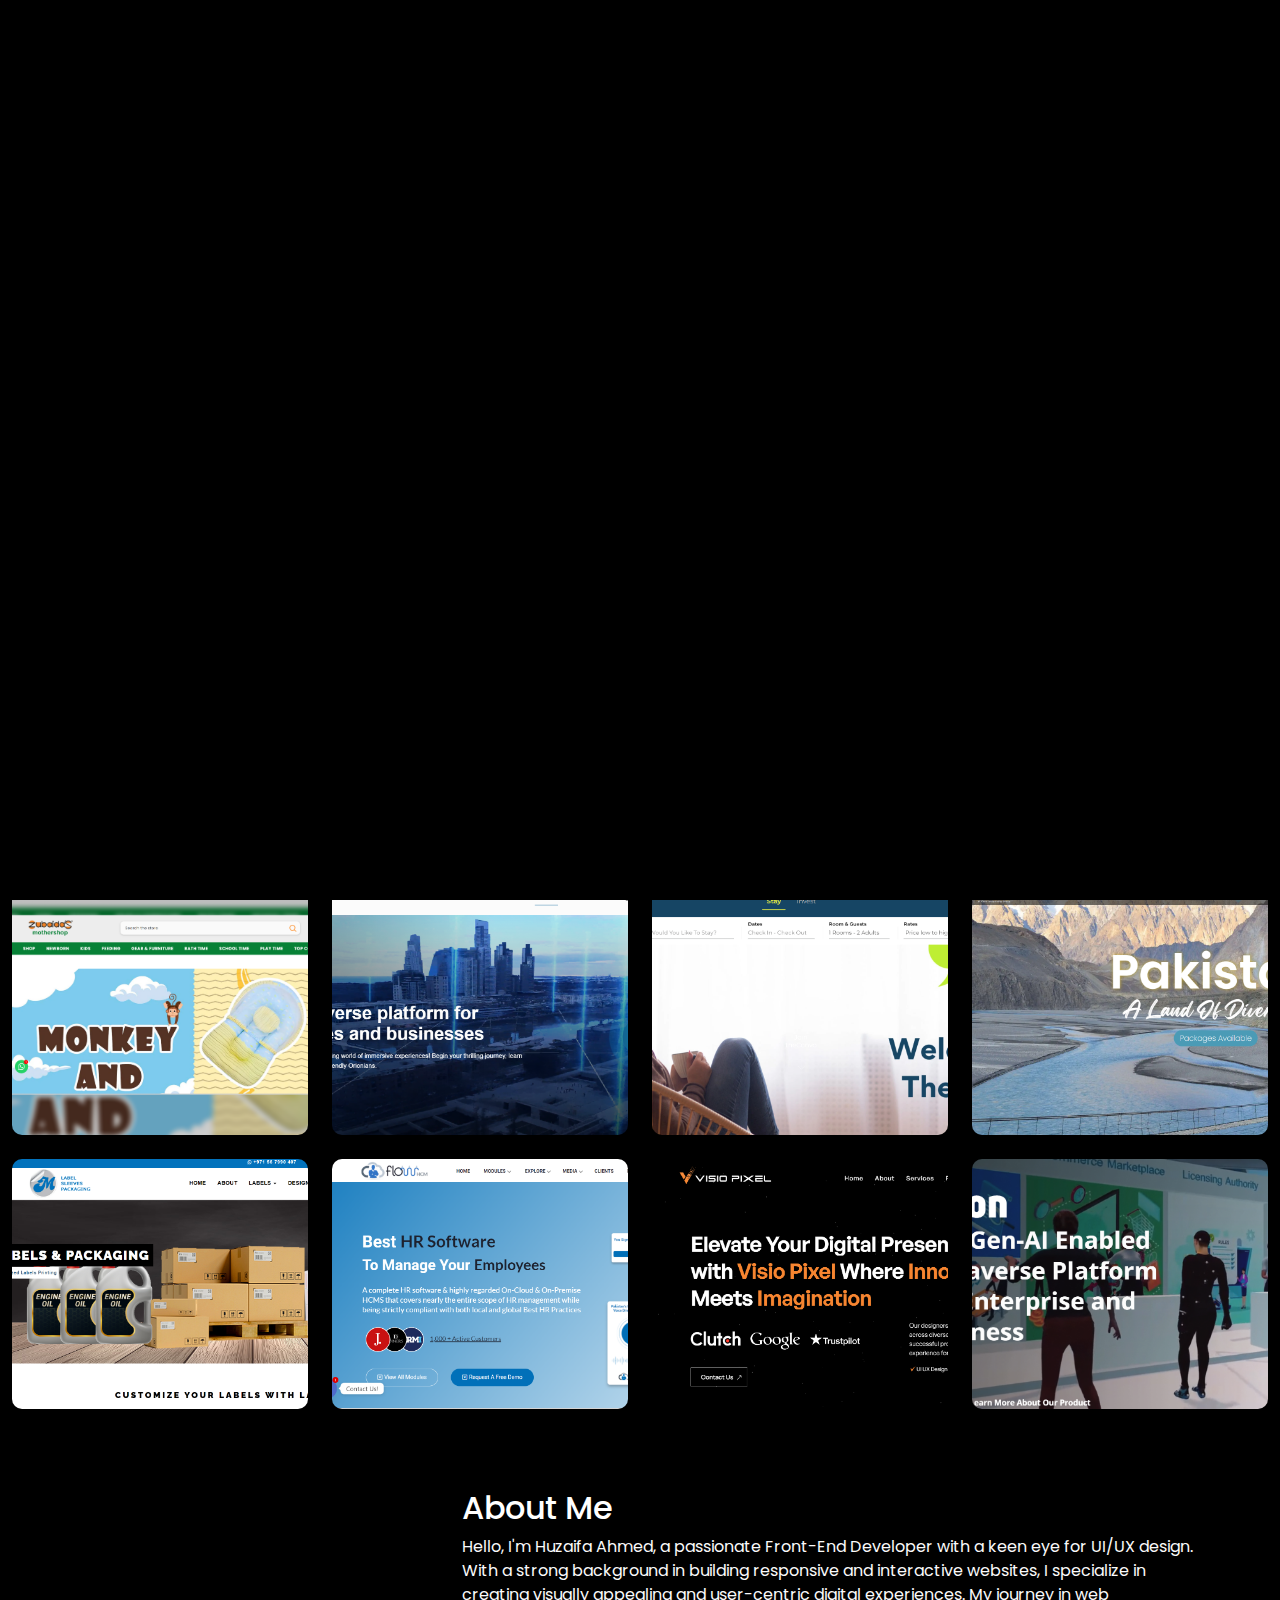
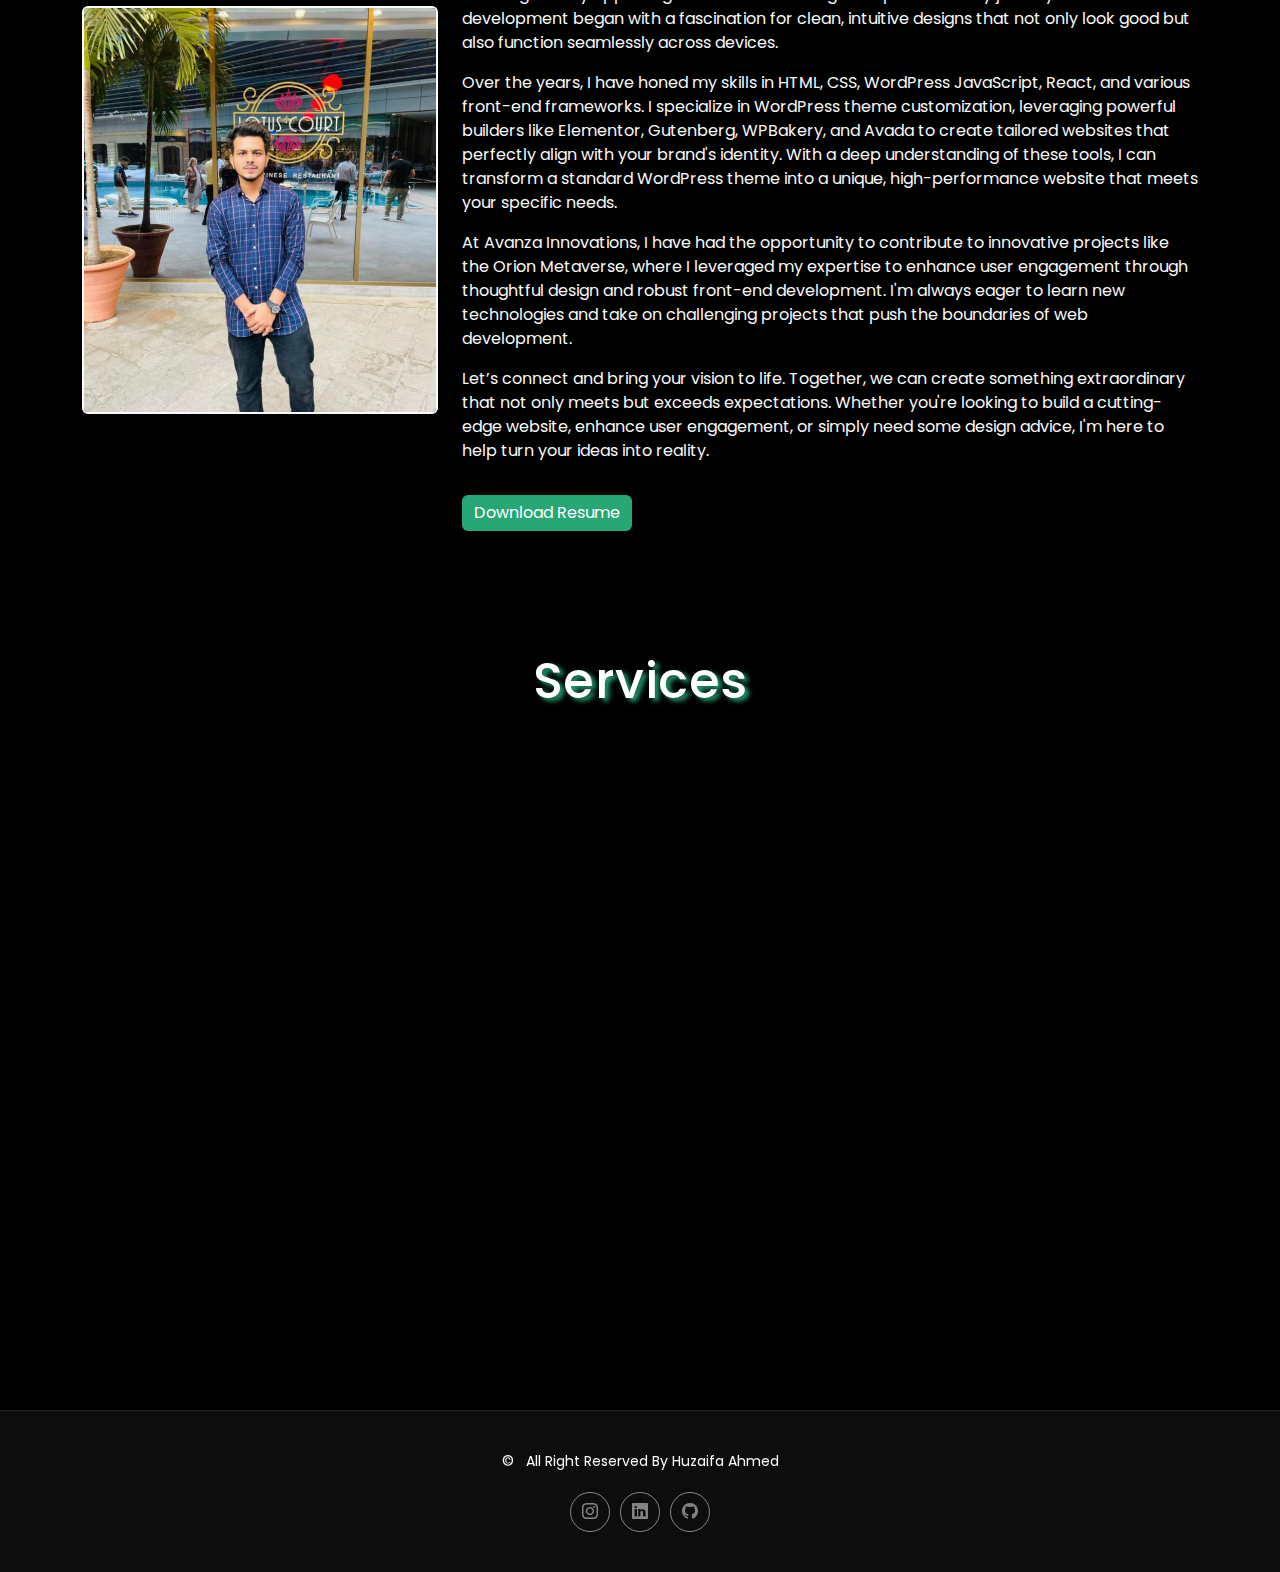
==== index.html @ 568e17d8 "Update index.html" ====
<!DOCTYPE html>
<html lang="en">

<head>
  <meta charset="utf-8">
  <meta content="width=device-width, initial-scale=1.0" name="viewport">
  <title>Huzaifa Ahmed Portfolio</title>
  <meta content="" name="description">
  <meta content="" name="keywords">

  <!-- Favicons -->
  <link href="assets/img/h-letter.svg" rel="icon">

  <!-- Fonts -->
  <link href="https://fonts.googleapis.com" rel="preconnect">
  <link href="https://fonts.gstatic.com" rel="preconnect" crossorigin>
  <link href="https://fonts.googleapis.com/css2?family=Roboto:ital,wght@0,100;0,300;0,400;0,500;0,700;0,900;1,100;1,300;1,400;1,500;1,700;1,900&family=Inter:wght@100;200;300;400;500;600;700;800;900&family=Cardo:ital,wght@0,400;0,700;1,400;1,700&display=swap" rel="stylesheet">

  <!-- Vendor CSS Files -->
  <link href="assets/vendor/bootstrap/css/bootstrap.min.css" rel="stylesheet">
  <link href="assets/vendor/bootstrap-icons/bootstrap-icons.css" rel="stylesheet">
  <link href="assets/vendor/aos/aos.css" rel="stylesheet">
  <link href="assets/vendor/glightbox/css/glightbox.min.css" rel="stylesheet">
  <link href="assets/vendor/swiper/swiper-bundle.min.css" rel="stylesheet">

  <!-- Main CSS File -->
  <link href="assets/css/main.css" rel="stylesheet">


</head>

<body class="index-page">

  <header id="header" class="header d-flex align-items-center sticky-top">
    <div class="container-fluid position-relative d-flex align-items-center justify-content-between">

      <a style="margin-left: 10px;" href="index.html" class="logo d-flex align-items-center me-auto me-xl-0">
        <!-- Uncomment the line below if you also wish to use an image logo -->
        <!-- <img src="assets/img/logo.png" alt=""> -->
       <svg width="82" height="33" viewBox="0 0 82 33" fill="none" xmlns="http://www.w3.org/2000/svg">
<path d="M69.1582 17.5537C69.1582 17.2327 69.1771 16.8929 69.2148 16.5342C69.4131 14.9105 69.9229 13.4709 70.7441 12.2153C71.7448 10.686 72.9484 9.92139 74.355 9.92139C74.9591 9.92139 75.4878 10.0394 75.9409 10.2754C76.1297 10.0488 76.3893 9.93083 76.7197 9.92139C76.9085 9.92139 77.0265 9.93555 77.0737 9.96387C77.4797 10.096 77.6826 10.4972 77.6826 11.1675C77.6826 11.4412 77.6354 12.0312 77.541 12.9375C77.2484 15.6185 77.1021 17.2847 77.1021 17.936C77.1021 18.3703 77.1917 18.7762 77.3711 19.1538C77.6354 19.7202 77.9847 20.0034 78.4189 20.0034C78.5039 20.0034 78.5936 19.994 78.688 19.9751C78.9712 19.9185 79.3771 19.7013 79.9058 19.3237C80.425 18.9461 80.8403 18.7573 81.1519 18.7573C81.2746 18.7573 81.402 18.7998 81.5342 18.8848C81.8079 19.0736 81.9448 19.3237 81.9448 19.6353C81.9165 20.1261 81.5436 20.6359 80.8262 21.1646C79.9671 21.7687 79.0562 22.0708 78.0933 22.0708C76.9038 22.0614 76.0259 21.4619 75.4595 20.2725C75.3273 20.4329 75.1763 20.5934 75.0063 20.7539C74.0718 21.6318 73.123 22.0708 72.1602 22.0708C71.556 22.0708 71.0321 21.915 70.5884 21.6035C69.6349 20.9049 69.1582 19.555 69.1582 17.5537ZM75.3887 12.895C75.3887 12.895 75.4217 12.5741 75.4878 11.9321C75.2801 11.8283 75.063 11.7764 74.8364 11.7764C74.6665 11.7764 74.4919 11.8 74.3125 11.8472C73.4346 12.0926 72.6935 12.9045 72.0894 14.2827C71.5513 15.5194 71.2822 16.7607 71.2822 18.0068C71.2822 18.054 71.2822 18.1012 71.2822 18.1484C71.3105 19.3001 71.6032 19.876 72.1602 19.876C72.4528 19.8665 72.8115 19.7061 73.2363 19.3945C73.6706 19.083 73.9868 18.7904 74.1851 18.5166C74.3078 18.3372 74.473 17.8133 74.6807 16.9448C75.0583 15.3306 75.2943 13.9806 75.3887 12.895Z" fill="white"/>
<path d="M60.2231 14.9058C60.2326 14.9058 60.2798 14.9058 60.3647 14.9058C60.9406 14.9152 61.4551 14.9199 61.9082 14.9199L62.8003 8.9585C63.6593 3.21891 65.3963 0.344401 68.0112 0.334961C68.5304 0.334961 68.9836 0.415202 69.3706 0.575684C70.3901 0.991048 70.8999 1.8737 70.8999 3.22363C70.8999 3.72396 70.8385 4.24788 70.7158 4.79541C70.2816 6.76839 69.1582 8.82161 67.3457 10.9551C66.2035 12.305 65.1367 13.3009 64.1455 13.9429L64.0039 14.9199H65.4624C65.6984 14.9199 65.9108 14.9671 66.0996 15.0615C66.4489 15.2409 66.6235 15.5382 66.6235 15.9536C66.6235 16.1235 66.5811 16.2887 66.4961 16.4492C66.279 16.7985 65.9297 16.9731 65.4482 16.9731H63.7065L63.041 21.646C65.5143 19.7674 66.8359 18.7526 67.0059 18.6016C67.3835 18.2995 67.7469 18.1484 68.0962 18.1484C68.2189 18.1484 68.3464 18.1909 68.4785 18.2759C68.7523 18.4647 68.8892 18.7054 68.8892 18.998C68.8797 19.4229 68.6201 19.8618 68.1104 20.3149C67.1097 21.1457 65.283 22.5806 62.6304 24.6196L61.9507 29.3208C61.8091 30.2648 61.4551 31.0106 60.8887 31.5581C60.2562 32.1528 59.4774 32.4502 58.5522 32.4502C57.6932 32.4502 56.9333 32.1245 56.2725 31.4731C55.6117 30.8218 55.2812 30.0854 55.2812 29.2642C55.2812 28.4712 55.4653 27.8151 55.8335 27.2959C56.0506 26.9938 56.4754 26.6021 57.1079 26.1206C57.1174 26.1112 57.1504 26.0876 57.207 26.0498C57.8206 25.5872 58.9629 24.7282 60.6338 23.4727L61.6108 16.9731H60.2231C60.1382 16.9731 60.0579 16.9684 59.9824 16.959C59.3688 16.8835 59.062 16.5483 59.062 15.9536C59.062 15.812 59.0809 15.6799 59.1187 15.5571C59.2791 15.1229 59.6473 14.9058 60.2231 14.9058ZM68.0396 2.47314C67.2371 2.50146 66.5527 3.16699 65.9863 4.46973C65.4954 5.62142 65.0659 7.51416 64.6978 10.1479C64.6411 10.6011 64.5986 10.9032 64.5703 11.0542C65.2028 10.45 65.8589 9.67594 66.5386 8.73193C68.0679 6.61735 68.8325 4.82845 68.8325 3.36523C68.8325 3.28971 68.8136 3.20003 68.7759 3.09619C68.6343 2.68083 68.3888 2.47314 68.0396 2.47314ZM59.9258 28.188C59.9258 28.188 60.006 27.6121 60.1665 26.4604C59.1847 27.2062 58.6655 27.6074 58.6089 27.6641C57.9292 28.1644 57.5846 28.6458 57.5752 29.1084C57.5752 29.2689 57.6035 29.4199 57.6602 29.5615C57.8206 29.9769 58.118 30.1846 58.5522 30.1846C58.7222 30.1846 58.8826 30.1562 59.0337 30.0996C59.4963 29.9108 59.7936 29.2736 59.9258 28.188Z" fill="white"/>
<path d="M56.3857 11.0259C56.3857 11.2996 56.3385 11.8896 56.2441 12.7959C55.9515 15.4769 55.8052 17.1431 55.8052 17.7944C55.8052 18.2287 55.8949 18.6346 56.0742 19.0122C56.3385 19.5786 56.6925 19.8618 57.1362 19.8618C57.2306 19.8618 57.3298 19.8524 57.4336 19.8335C57.7074 19.7674 58.1038 19.5456 58.623 19.168C59.1328 18.7904 59.5435 18.6016 59.855 18.6016C59.9871 18.6016 60.1193 18.6488 60.2515 18.7432C60.5158 18.932 60.6479 19.1821 60.6479 19.4937C60.6102 19.9751 60.2373 20.4849 59.5293 21.0229C58.6608 21.6271 57.7498 21.9292 56.7964 21.9292C55.994 21.9292 55.3285 21.6507 54.7998 21.0938C54.0068 20.2441 53.6104 18.8942 53.6104 17.0439C53.6104 16.4115 53.7378 15.1748 53.9927 13.334C54.106 12.4749 54.1862 11.8424 54.2334 11.4365C54.2428 11.3516 54.2523 11.2666 54.2617 11.1816C54.4128 10.2376 54.7998 9.76562 55.4229 9.76562C55.5267 9.76562 55.6305 9.77507 55.7344 9.79395C56.1686 9.89779 56.3857 10.3084 56.3857 11.0259ZM54.7715 7.31592C54.7715 7.146 54.8092 6.98551 54.8848 6.83447C55.0736 6.46631 55.3804 6.28223 55.8052 6.28223C55.9751 6.28223 56.1356 6.31999 56.2866 6.39551C56.6548 6.58431 56.8389 6.89111 56.8389 7.31592C56.8389 7.48584 56.8011 7.64632 56.7256 7.79736C56.5368 8.16553 56.23 8.34961 55.8052 8.34961C55.6353 8.34961 55.4748 8.31185 55.3237 8.23633C54.9556 8.04753 54.7715 7.74072 54.7715 7.31592Z" fill="white"/>
<path d="M41.5176 17.5537C41.5176 17.2327 41.5365 16.8929 41.5742 16.5342C41.7725 14.9105 42.2822 13.4709 43.1035 12.2153C44.1042 10.686 45.3078 9.92139 46.7144 9.92139C47.3185 9.92139 47.8472 10.0394 48.3003 10.2754C48.4891 10.0488 48.7487 9.93083 49.0791 9.92139C49.2679 9.92139 49.3859 9.93555 49.4331 9.96387C49.839 10.096 50.042 10.4972 50.042 11.1675C50.042 11.4412 49.9948 12.0312 49.9004 12.9375C49.6077 15.6185 49.4614 17.2847 49.4614 17.936C49.4614 18.3703 49.5511 18.7762 49.7305 19.1538C49.9948 19.7202 50.3441 20.0034 50.7783 20.0034C50.8633 20.0034 50.953 19.994 51.0474 19.9751C51.3306 19.9185 51.7365 19.7013 52.2651 19.3237C52.7843 18.9461 53.1997 18.7573 53.5112 18.7573C53.634 18.7573 53.7614 18.7998 53.8936 18.8848C54.1673 19.0736 54.3042 19.3237 54.3042 19.6353C54.2759 20.1261 53.903 20.6359 53.1855 21.1646C52.3265 21.7687 51.4155 22.0708 50.4526 22.0708C49.2632 22.0614 48.3853 21.4619 47.8188 20.2725C47.6867 20.4329 47.5356 20.5934 47.3657 20.7539C46.4312 21.6318 45.4824 22.0708 44.5195 22.0708C43.9154 22.0708 43.3914 21.915 42.9478 21.6035C41.9943 20.9049 41.5176 19.555 41.5176 17.5537ZM47.748 12.895C47.748 12.895 47.7811 12.5741 47.8472 11.9321C47.6395 11.8283 47.4224 11.7764 47.1958 11.7764C47.0259 11.7764 46.8512 11.8 46.6719 11.8472C45.7939 12.0926 45.0529 12.9045 44.4487 14.2827C43.9106 15.5194 43.6416 16.7607 43.6416 18.0068C43.6416 18.054 43.6416 18.1012 43.6416 18.1484C43.6699 19.3001 43.9626 19.876 44.5195 19.876C44.8122 19.8665 45.1709 19.7061 45.5957 19.3945C46.0299 19.083 46.3462 18.7904 46.5444 18.5166C46.6672 18.3372 46.8324 17.8133 47.04 16.9448C47.4176 15.3306 47.6536 13.9806 47.748 12.895Z" fill="white"/>
<path d="M32.2144 20.1167C32.2144 20.1167 34.2487 17.3838 38.3174 11.918H33.7295C33.418 11.918 33.1584 11.8991 32.9507 11.8613C32.3937 11.748 32.1152 11.4271 32.1152 10.8984C32.1152 10.8418 32.1247 10.7804 32.1436 10.7144C32.2757 10.214 32.7288 9.96387 33.5029 9.96387H40.1582C40.2904 9.96387 40.4131 9.98275 40.5264 10.0205C40.9512 10.1432 41.1636 10.4689 41.1636 10.9976C41.1636 11.1392 41.1164 11.3091 41.022 11.5073C40.937 11.6584 40.314 12.5269 39.1528 14.1128C37.5952 16.2557 36.1462 18.2523 34.8057 20.1025H40.2432C40.904 20.112 41.2438 20.4235 41.2627 21.0371C41.2627 21.1882 41.2344 21.325 41.1777 21.4478C41.0078 21.8159 40.4886 22 39.6201 22H32.8091C32.6675 22 32.5259 21.967 32.3843 21.9009C31.9972 21.7121 31.8037 21.4147 31.8037 21.0088C31.8037 20.9805 31.8037 20.9521 31.8037 20.9238C31.8226 20.7822 31.9595 20.5132 32.2144 20.1167Z" fill="white"/>
<path d="M25.3325 14.3394C25.408 13.7635 25.5024 12.6826 25.6157 11.0967C25.6252 11.0212 25.6346 10.9504 25.644 10.8843C25.7573 10.2896 26.1208 9.98275 26.7344 9.96387C26.7627 9.96387 26.7957 9.96859 26.8335 9.97803C27.3433 10.0347 27.5981 10.4312 27.5981 11.1675C27.5981 11.3563 27.5793 11.6395 27.5415 12.0171C27.5226 12.187 27.5085 12.3145 27.499 12.3994C27.3385 14.9577 27.2583 16.5767 27.2583 17.2563C27.2583 17.5018 27.2725 17.7472 27.3008 17.9927C27.4518 19.1916 27.8719 19.791 28.561 19.791C28.6554 19.791 28.7546 19.7816 28.8584 19.7627C29.1322 19.6966 29.5334 19.4748 30.062 19.0972C30.5812 18.7196 30.9966 18.5308 31.3081 18.5308C31.4308 18.5308 31.5488 18.5685 31.6621 18.644C31.9548 18.8234 32.1011 19.1019 32.1011 19.4795C32.1011 19.5078 32.0964 19.5456 32.0869 19.5928C32.0208 20.0459 31.6291 20.5132 30.9116 20.9946C30.0337 21.5894 29.1605 21.8867 28.292 21.8867C27.1214 21.8773 26.286 21.3439 25.7856 20.2866C24.9549 21.3062 23.8174 21.8206 22.373 21.8301C22.0332 21.8301 21.7122 21.7876 21.4102 21.7026C19.7581 21.2023 18.9321 19.3851 18.9321 16.251C18.9321 14.7406 19.0973 13.2207 19.4277 11.6914C19.4466 11.6159 19.4655 11.5356 19.4844 11.4507C19.777 10.4123 20.1924 9.89307 20.7305 9.89307C21.4007 9.90251 21.7453 10.2707 21.7642 10.9976C21.7642 11.1486 21.7217 11.4837 21.6367 12.0029C21.3063 14.1175 21.1411 15.6468 21.1411 16.5908C21.1411 18.5544 21.6414 19.5456 22.6421 19.5645C23.9354 19.555 24.8322 17.8133 25.3325 14.3394Z" fill="white"/>
<path d="M12.0078 20.8389C12.0078 20.8483 12.0031 20.8672 11.9937 20.8955C11.8898 21.6318 11.5122 22 10.8608 22C10.6343 22 10.436 21.9434 10.2661 21.8301C9.88851 21.5846 9.69971 21.1834 9.69971 20.6265L10.6626 13.1924H4.16309C3.79492 16.2038 3.4598 18.7526 3.15771 20.8389C3.02555 21.6035 2.63851 21.9906 1.99658 22C1.7889 22 1.60482 21.9481 1.44434 21.8442C1.04785 21.5894 0.849609 21.1787 0.849609 20.6123C0.90625 20.1214 1.45378 16.015 2.49219 8.29297C3.13411 3.5446 3.45508 1.15625 3.45508 1.12793C3.45508 0.986328 3.51172 0.821126 3.625 0.632324C3.87988 0.2264 4.19613 0.0234375 4.57373 0.0234375C4.75309 0.0234375 4.92301 0.070638 5.0835 0.165039C5.45166 0.382161 5.6499 0.703125 5.67822 1.12793L4.46045 10.8843C5.98031 10.8654 8.15153 10.856 10.9741 10.856C11.0685 10.0913 11.2384 8.78385 11.4839 6.93359C11.8143 4.48861 12.0692 2.55339 12.2485 1.12793C12.2674 0.986328 12.3052 0.844727 12.3618 0.703125C12.5695 0.25 12.9188 0.0234375 13.4097 0.0234375C13.589 0.0234375 13.7637 0.070638 13.9336 0.165039C14.3112 0.382161 14.5142 0.703125 14.5425 1.12793L13.3105 10.856H16.8789C17.096 10.856 17.299 10.8937 17.4878 10.9692C17.9598 11.1769 18.1958 11.5309 18.1958 12.0312C18.1958 12.1823 18.158 12.3333 18.0825 12.4844C17.8937 12.8714 17.5256 13.1074 16.978 13.1924H13.0273C12.4421 17.7425 12.1022 20.2913 12.0078 20.8389Z" fill="white"/>
</svg>      </a>

      <nav id="navmenu" class="navmenu">
        <ul>
          <li><a href="index.html" class="active">Home<br></a></li>
          <li><a href="#about">About</a></li>
          <li class="dropdown"><a href="#portfolio"><span>Portfolio</span> <i class="bi bi-chevron-down toggle-dropdown"></i></a>
            <ul>
              <li><a href="orion-portfolio.html">Orion</a></li>
              <li><a href="convo-portfolio.html">Convo</a></li>
              <li><a href="zubaidas-portfolio.html">Zubaidas</a></li>
              <li><a href="alkhair-portfolio.html">Al-Khair</a></li>
              <li><a href="flowhcm-portfolio.html">FlowHcm</a></li>
              <li><a href="visiopixel-portfolio.html">VisioPixel</a></li>
           
            </ul>
          </li>
          <li><a href="#services">Services</a></li>
          <li><a href="#contact">Contact</a></li>
        </ul>
        <i class="mobile-nav-toggle d-xl-none bi bi-list"></i>
      </nav>

      <div class="header-social-links">
       <a href="https://github.com/huzi49" class="github" target="_blank"><i class="bi bi-github"></i></a>
       <a href="https://www.linkedin.com/in/huzaifa-ahmed90/" class="linkedin" target="_blank"><i class="bi bi-linkedin"></i></a>
        <a href="https://www.instagram.com/huzaifaaayy/" class="instagram" target="_blank"><i class="bi bi-instagram"></i></a>


      </div>

    </div>
  </header>

  <main class="main">

    <!-- Hero Section -->
    <section class="container">

  <section class="section__container">

<!--     <h1>Huzaifa Ahmed</h1>
 -->    <div class="creative__text--animation-1 ">
      I'm
      <span style="--i: 0;" data-text="Front-End Web Developer">Front-End Web Developer</span>
      <span style="--i: 1;" data-text="Wordpress Developer">Wordpress Developer</span>
      <span style="--i: 2;" data-text="UI UX Developer">UI UX Developer</span>
      <span style="--i: 3;" data-text="Huzaifa Ahmed">Huzaifa Ahmed</span>
    </div>
    <div class="button-contact">
            <a href="#contact">Contact me</a>

    </div>



   


  </section>

</section><!-- /Hero Section -->

    <!-- Gallery Section -->
    <section id="portfolio" class="gallery section">
        <h2 style="    text-align: center;
    margin: 40px;
    font-size: 50px;
    letter-spacing: .5px;
    text-shadow: #27a776 4px 3px 5px;"> Portfolio</h2>
      <div class="container-fluid" data-aos="fade-up" data-aos-delay="100">

        <div class="row gy-4 justify-content-center">

          <div class="col-xl-3 col-lg-4 col-md-6">
            <div class="gallery-item h-100">
              <img src="assets/img/gallery/s4.png" class="img-fluid" alt="">
              <div class="gallery-links d-flex align-items-center justify-content-center">
                
                <a href="zubaidas-portfolio.html" class="details-link"><p class="bi bi-link-45deg">Explore More</p></a>
              </div>
            </div>
          </div><!-- End Gallery Item -->

          <div class="col-xl-3 col-lg-4 col-md-6">
            <div class="gallery-item h-100">
              <img src="assets/img/gallery/orion1.png" class="img-fluid" alt="">
              <div class="gallery-links d-flex align-items-center justify-content-center">
               
                <a href="orion-portfolio.html" class="details-link"><p class="bi bi-link-45deg">Explore More</p></a>
              </div>
            </div>
          </div><!-- End Gallery Item -->

          <div class="col-xl-3 col-lg-4 col-md-6">
            <div class="gallery-item h-100">
              <img src="assets/img/gallery/convo1.png" class="img-fluid" alt="">
              <div class="gallery-links d-flex align-items-center justify-content-center">
               
                <a href="convo-portfolio.html" class="details-link"><p class="bi bi-link-45deg">Explore More</p></a>
              </div>
            </div>
          </div><!-- End Gallery Item -->

          <div class="col-xl-3 col-lg-4 col-md-6">
            <div class="gallery-item h-100">
              <img src="assets/img/gallery/alkhair1.png" class="img-fluid" alt="">
              <div class="gallery-links d-flex align-items-center justify-content-center">
                <a href="alkhair-portfolio.html" class="details-link"><p class="bi bi-link-45deg">Explore More</p></a>

              </div>
            </div>
          </div><!-- End Gallery Item -->

          <div class="col-xl-3 col-lg-4 col-md-6">
            <div class="gallery-item h-100">
              <img src="assets/img/gallery/labelsuae1.png" class="img-fluid" alt="">
              <div class="gallery-links d-flex align-items-center justify-content-center">
                <a href="labelsuae-portfolio.html" class="details-link"><p class="bi bi-link-45deg">Explore More</p></a>
              </div>
            </div>
          </div><!-- End Gallery Item -->

          <div class="col-xl-3 col-lg-4 col-md-6">
            <div class="gallery-item h-100">
              <img src="assets/img/gallery/flowhcm1.png" class="img-fluid" alt="">
              <div class="gallery-links d-flex align-items-center justify-content-center">
                <a href="flowhcm-portfolio.html" class="details-link"><p class="bi bi-link-45deg">Explore More</p></a>
              </div>
            </div>
          </div><!-- End Gallery Item -->

          <div class="col-xl-3 col-lg-4 col-md-6">
            <div class="gallery-item h-100">
              <img src="assets/img/gallery/visio1.png" class="img-fluid" alt="">
              <div class="gallery-links d-flex align-items-center justify-content-center">
                <a href="visiopixel-portfolio.html" class="details-link"><p class="bi bi-link-45deg">Explore More</p></a>
              </div>
            </div>
          </div><!-- End Gallery Item -->

          <div class="col-xl-3 col-lg-4 col-md-6">
            <div class="gallery-item h-100">
              <img src="assets/img/gallery/orionlanding.png" class="img-fluid" alt="">
              <div class="gallery-links d-flex align-items-center justify-content-center">
                <a href="avanza-orion-landing-portfolio.html" class="details-link"><p class="bi bi-link-45deg">Explore More</p></a>
              </div>
            </div>
          </div><!-- End Gallery Item -->

        </div>

      </div>

    </section><!-- /Gallery Section -->

     
<section id="about" class="about-me-section">
    <div class="container">
        <div class="row align-items-center">
            <!-- Column for Image -->
            <div class="col-lg-4">
                <div class="about-me-image">
                    <img style="border: 2px solid;" src="assets/img/gallery/huzaifa1.jpeg" alt="Huzaifa Ahmed - Front-End Developer" class="img-fluid rounded">
                </div>
            </div>
            
            <!-- Column for Content -->
            <div class="col-lg-8">
                <div class="about-me-content">
                    <h2>About Me</h2>
                    <p>
                        Hello, I'm Huzaifa Ahmed, a passionate Front-End Developer with a keen eye for UI/UX design. With a strong background in building responsive and interactive websites, I specialize in creating visually appealing and user-centric digital experiences. My journey in web development began with a fascination for clean, intuitive designs that not only look good but also function seamlessly across devices.
                    </p>
                    <p>
                        Over the years, I have honed my skills in HTML, CSS, WordPress JavaScript, React, and various front-end frameworks. I specialize in WordPress theme customization, leveraging powerful builders like Elementor, Gutenberg, WPBakery, and Avada to create tailored websites that perfectly align with your brand's identity. With a deep understanding of these tools, I can transform a standard WordPress theme into a unique, high-performance website that meets your specific needs.



                    </p>
                    <p>
                        At Avanza Innovations, I have had the opportunity to contribute to innovative projects like the Orion Metaverse, where I leveraged my expertise to enhance user engagement through thoughtful design and robust front-end development. I'm always eager to learn new technologies and take on challenging projects that push the boundaries of web development.
                    </p>
                    <p>
                        Let’s connect and bring your vision to life. Together, we can create something extraordinary that not only meets but exceeds expectations. Whether you're looking to build a cutting-edge website, enhance user engagement, or simply need some design advice, I'm here to help turn your ideas into reality.
                    </p>
<a id="cmd" style="    background: #27a776;
    border: none;" href="assets/img/gallery/resume-huzaifa.pdf" class="btn btn-primary mt-3" target="_blank" >Download Resume</a>
                </div>
            </div>
        </div>
    </div>
</section>

 <section id="services" class="services section">
    <h2 style="    text-align: center;
    margin: 40px;
    font-size: 50px;
    letter-spacing: .5px;
    text-shadow: #27a776 4px 3px 5px;"> Services</h2>

      <div class="container">

        <div class="row gy-4">

          <div class="col-xl-4 col-md-6 d-flex" data-aos="fade-up" data-aos-delay="100">
            <div class="service-item position-relative">
              <div class="icon"><i class="bi bi-code-slash"></i></div>
              <h4><a href="" class="stretched-link">Front-End Web Development</a></h4>
              <p>Building engaging and responsive UIs with modern React libraries like Redux, React Router, and Styled Components, while managing code with Git and collaborating via GitHub.</p>
            </div>
          </div><!-- End Service Item -->

          <div class="col-xl-4 col-md-6 d-flex" data-aos="fade-up" data-aos-delay="200">
            <div class="service-item position-relative">
              <div class="icon"><i class="bi bi-code-slash"></i></div>
              <h4><a href="" class="stretched-link">WordPress Development</a></h4>
              <p>Developing dynamic WordPress sites using page builders like Elementor and WPBakery, with custom themes and plugins tailored to client needs.</p>
            </div>
          </div><!-- End Service Item -->

          <div class="col-xl-4 col-md-6 d-flex" data-aos="fade-up" data-aos-delay="300">
            <div class="service-item position-relative">
              <div class="icon"><i class="bi bi-code-slash"></i>
</div>
              <h4><a href="" class="stretched-link">UI/UX Development</a></h4>
              <p>Transforming designs into functional websites using HTML and CSS, with UI/UX development based on Figma and converting PSD to HTML for seamless design integration.</p>
            </div>
          </div><!-- End Service Item -->

        

        </div>

      </div>

    </section><!-- /Services Section -->
     <section id="contact" class="contact section">

      <div class="container" data-aos="fade-up" data-aos-delay="100">

        <div class="info-wrap" data-aos="fade-up" data-aos-delay="200">
          <div class="row gy-5">

            <div class="col-lg-4">
              <div class="info-item d-flex align-items-center">
                <i class="bi bi-geo-alt flex-shrink-0"></i>
                <div>
                  <h3>Location</h3>
                  <p>Karachi, Pakistan</p>
                </div>
              </div>
            </div><!-- End Info Item -->

            <div class="col-lg-4">
              <div class="info-item d-flex align-items-center">
                <i class="bi bi-telephone flex-shrink-0"></i>
                <div>
                  <h3>Call</h3>
                      <a style="letter-spacing: .5px;" class="d-block" href="tel:+923433087961">+923433087961</a>
                                            <a style="letter-spacing: .5px;" href="tel:+923390090012">+923390090012</a>


                </div>
              </div>
            </div><!-- End Info Item -->

            <div class="col-lg-4">
              <div class="info-item d-flex align-items-center">
                <i class="bi bi-envelope flex-shrink-0"></i>
                <div>
                  <h3>Email</h3>
                  <p>uiux.huzaifaahmed@gmail.com</p>
                </div>
              </div>
            </div><!-- End Info Item -->
               

          </div>
        </div>

      </div>

    </section>


  </main>

  <footer id="footer" class="footer">

    <div class="container">
      <div class="copyright text-center ">
        <p>©  <strong class="px-1 sitename"></strong> <span>All Right Reserved By Huzaifa Ahmed</span></p>
      </div>
      <div class="social-links d-flex justify-content-center">
        <a href="https://www.instagram.com/huzaifaaayy/" class="instagram" target="_blank"><i class="bi bi-instagram"></i></a>
 <a href="https://www.linkedin.com/in/huzaifa-ahmed90/" class="linkedin" target="_blank"><i class="bi bi-linkedin"></i></a>     
 <a href="https://github.com/huzi49" class="github" target="_blank"><i class="bi bi-github"></i></a> </div>
     
    </div>

  </footer>

  <!-- Scroll Top -->
  <a href="#" id="scroll-top" class="scroll-top d-flex align-items-center justify-content-center"><i class="bi bi-arrow-up-short"></i></a>

  <!-- Preloader -->
  <div id="preloader">
    <div class="line"></div>
  </div>

  <!-- Vendor JS Files -->
  <script src="assets/vendor/bootstrap/js/bootstrap.bundle.min.js"></script>
  <script src="assets/vendor/php-email-form/validate.js"></script>
  <script src="assets/vendor/aos/aos.js"></script>
  <script src="assets/vendor/glightbox/js/glightbox.min.js"></script>
  <script src="assets/vendor/swiper/swiper-bundle.min.js"></script>

  <!-- Main JS File -->
  <script src="assets/js/main.js"></script>

</body>

</html>
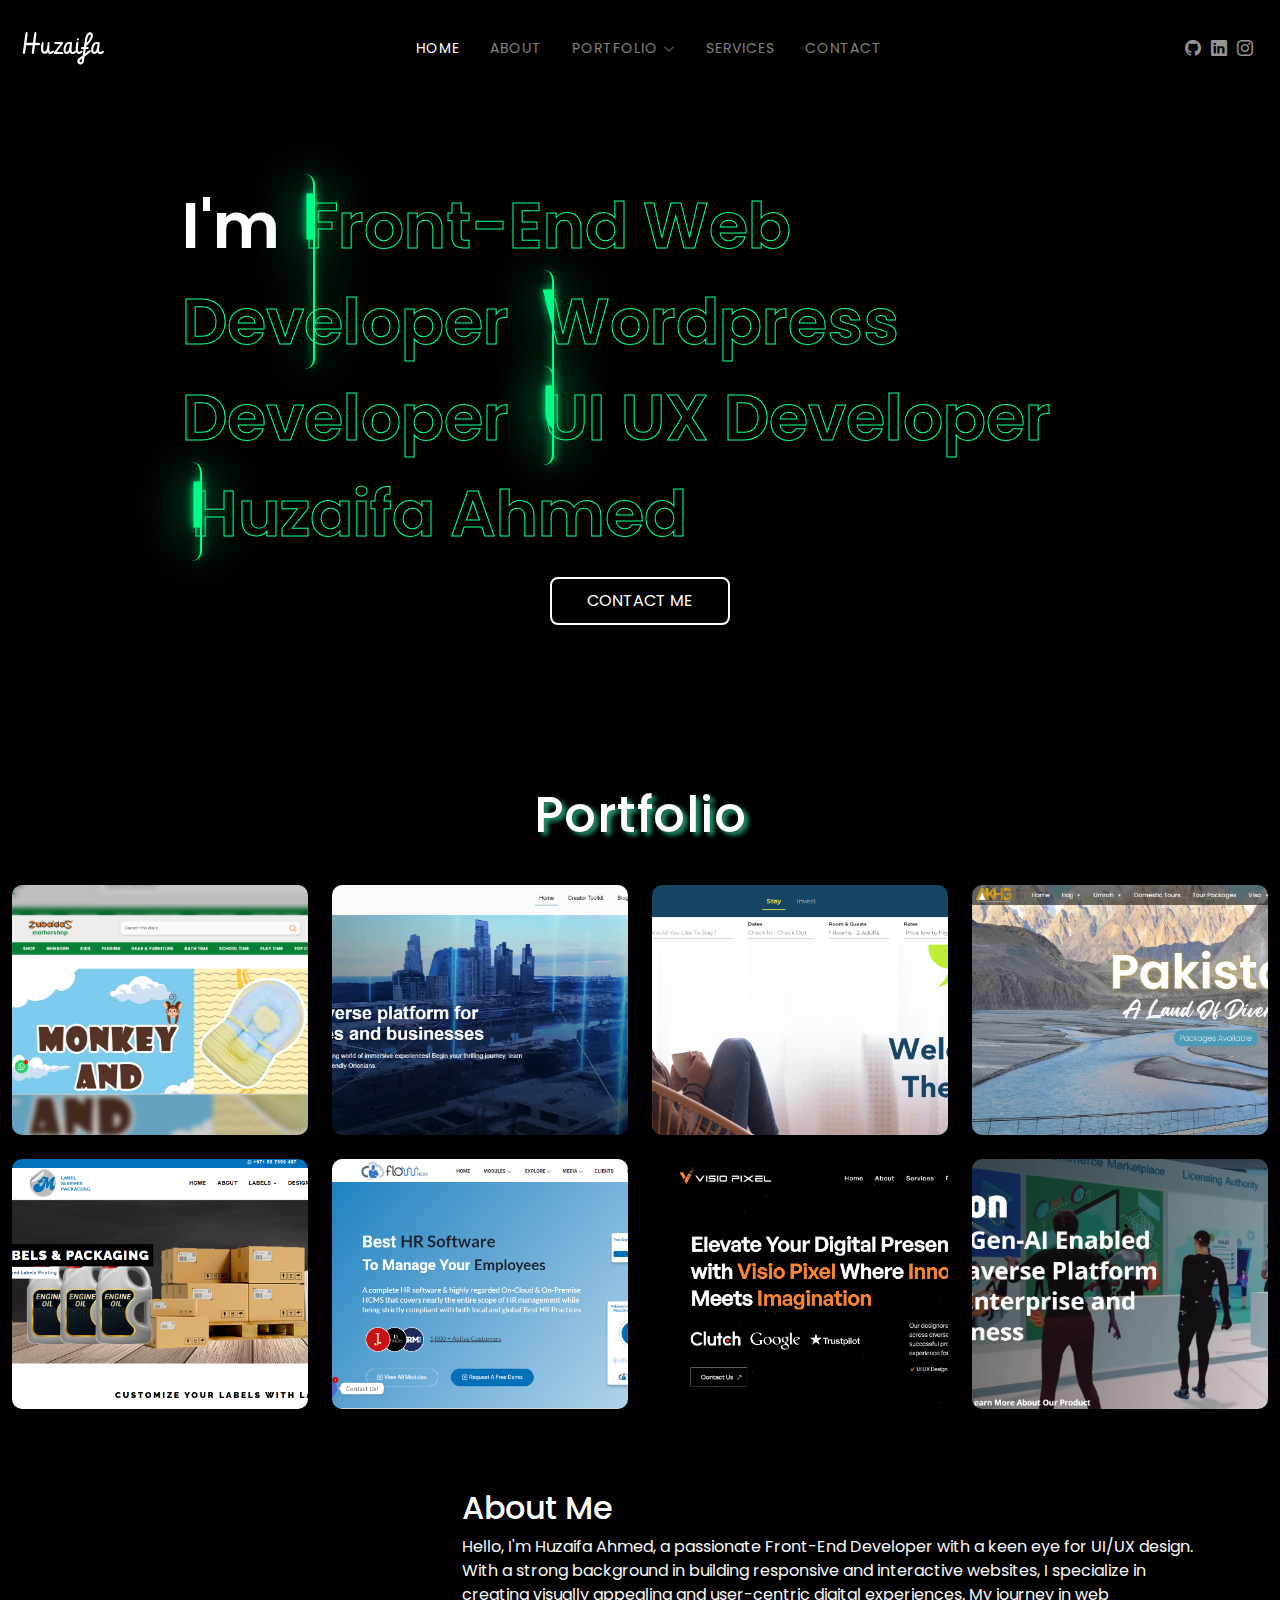
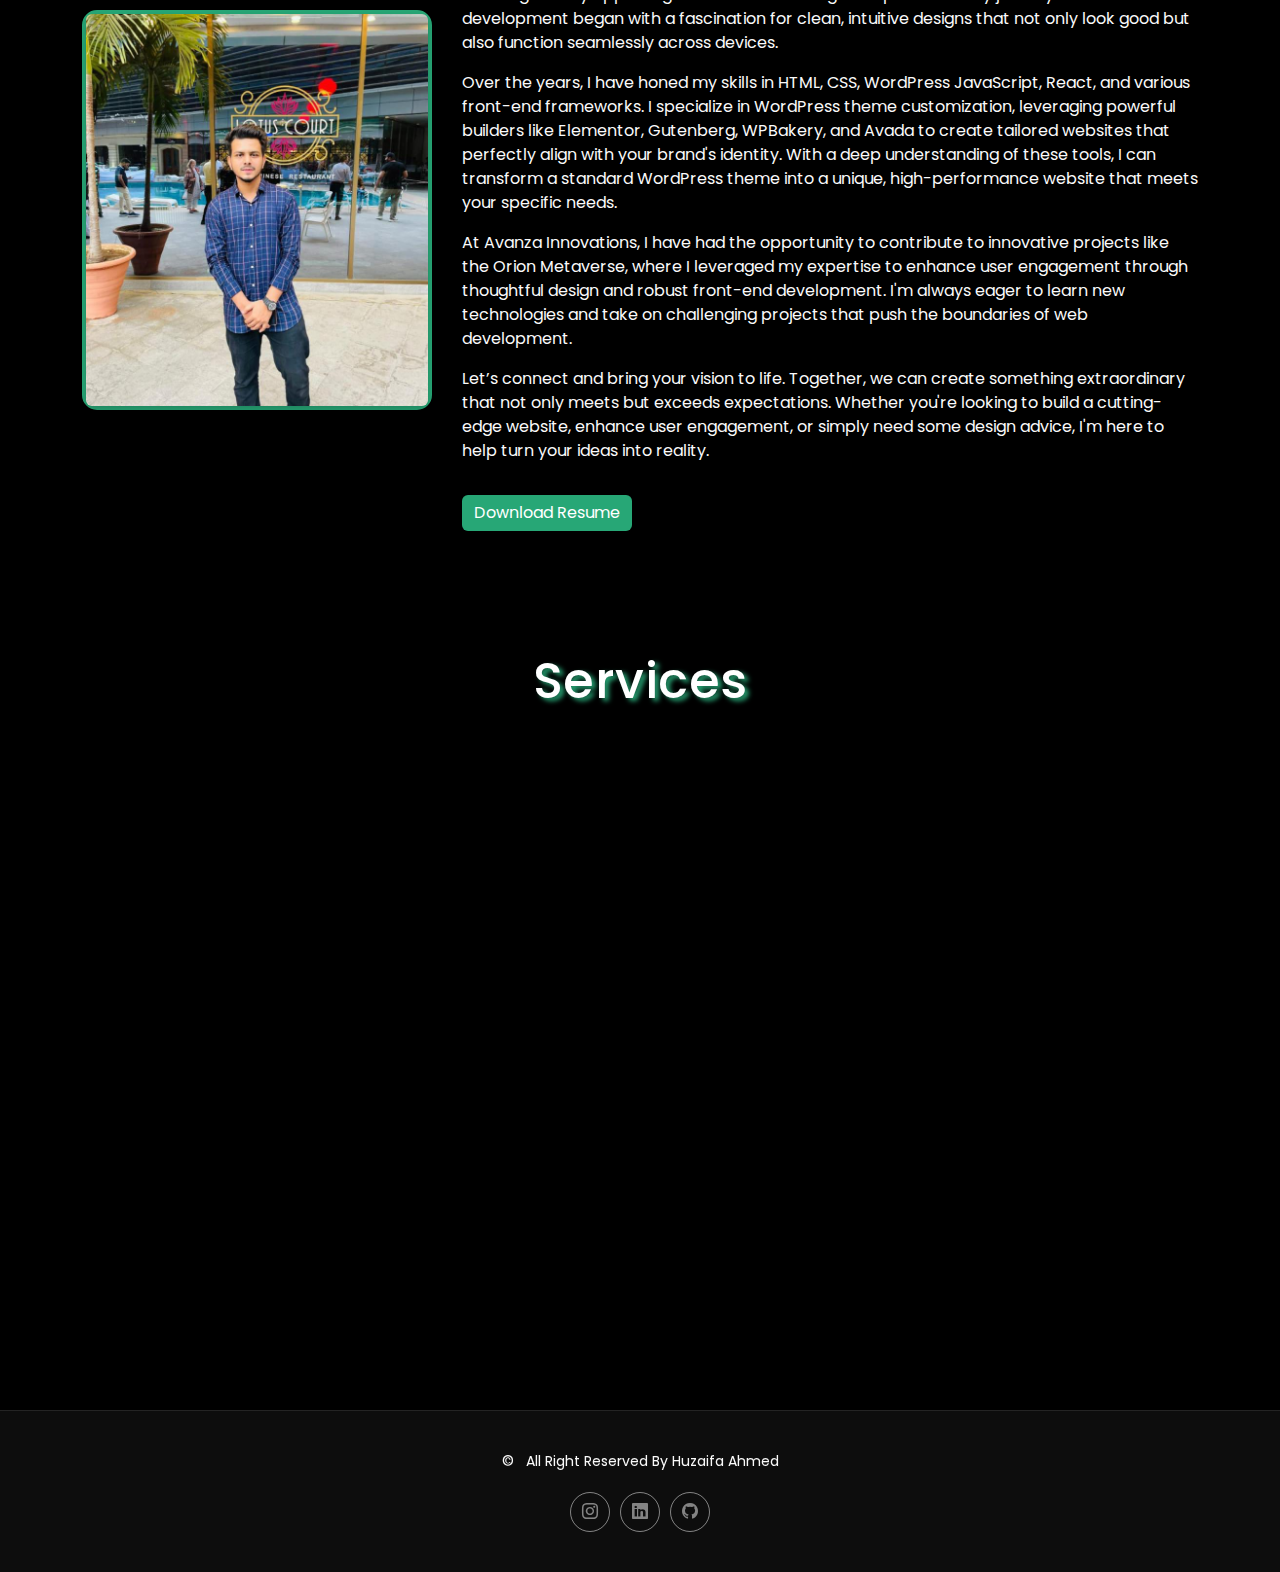
==== commit 98a2c3c4: "Update index.html" ====
--- a/index.html
+++ b/index.html
@@ -208,7 +208,7 @@
             <!-- Column for Image -->
             <div class="col-lg-4">
                 <div class="about-me-image">
-                    <img style="border: 2px solid;" src="assets/img/gallery/huzaifa1.jpeg" alt="Huzaifa Ahmed - Front-End Developer" class="img-fluid rounded">
+                    <img src="assets/img/gallery/huzaifa1.jpeg" alt="Huzaifa Ahmed - Front-End Developer" class="img-fluid rounded">
                 </div>
             </div>
             
@@ -232,7 +232,7 @@
                         Let’s connect and bring your vision to life. Together, we can create something extraordinary that not only meets but exceeds expectations. Whether you're looking to build a cutting-edge website, enhance user engagement, or simply need some design advice, I'm here to help turn your ideas into reality.
                     </p>
 <a id="cmd" style="    background: #27a776;
-    border: none;" href="assets/img/gallery/resume-huzaifa.pdf" class="btn btn-primary mt-3" target="_blank" >Download Resume</a>
+    border: none;" href="assets/img/gallery/Huzaifa-Resume-Frontend.pdf" class="btn btn-primary mt-3" target="_blank" >Download Resume</a>
                 </div>
             </div>
         </div>
--- a/assets/css/main.css
+++ b/assets/css/main.css
@@ -845,7 +845,7 @@
 /*--------------------------------------------------------------
 # Preloader
 --------------------------------------------------------------*/
-#preloader {
+/* #preloader {
   display: flex;
   position: fixed;
   inset: 0;
@@ -947,7 +947,7 @@
   100% {
     width: 0%;
   }
-}
+} */
 
 /*--------------------------------------------------------------
 # Scroll Top Button
@@ -1253,7 +1253,23 @@
   font-weight: 700;
   font-size: 24px;
 }
-
+.about-me-image {
+    width: 350px;
+    height: auto;
+    border: 4px solid #27a776;
+    border-radius: 15px;
+    transition: transform 0.3s ease, box-shadow 0.3s ease;
+}
+.about-me-image img {
+    width: 350px;
+    height: auto;
+    box-shadow: 0 4px 8px rgba(0, 0, 0, 0.2);
+    transition: transform 0.3s ease, box-shadow 0.3s ease;
+}
+.about-me-image img:hover {
+    transform: scale(1.05);
+    box-shadow: 0 6px 12px rgba(0, 0, 0, 0.3);
+}
 .about .content ul {
   list-style: none;
   padding: 0;
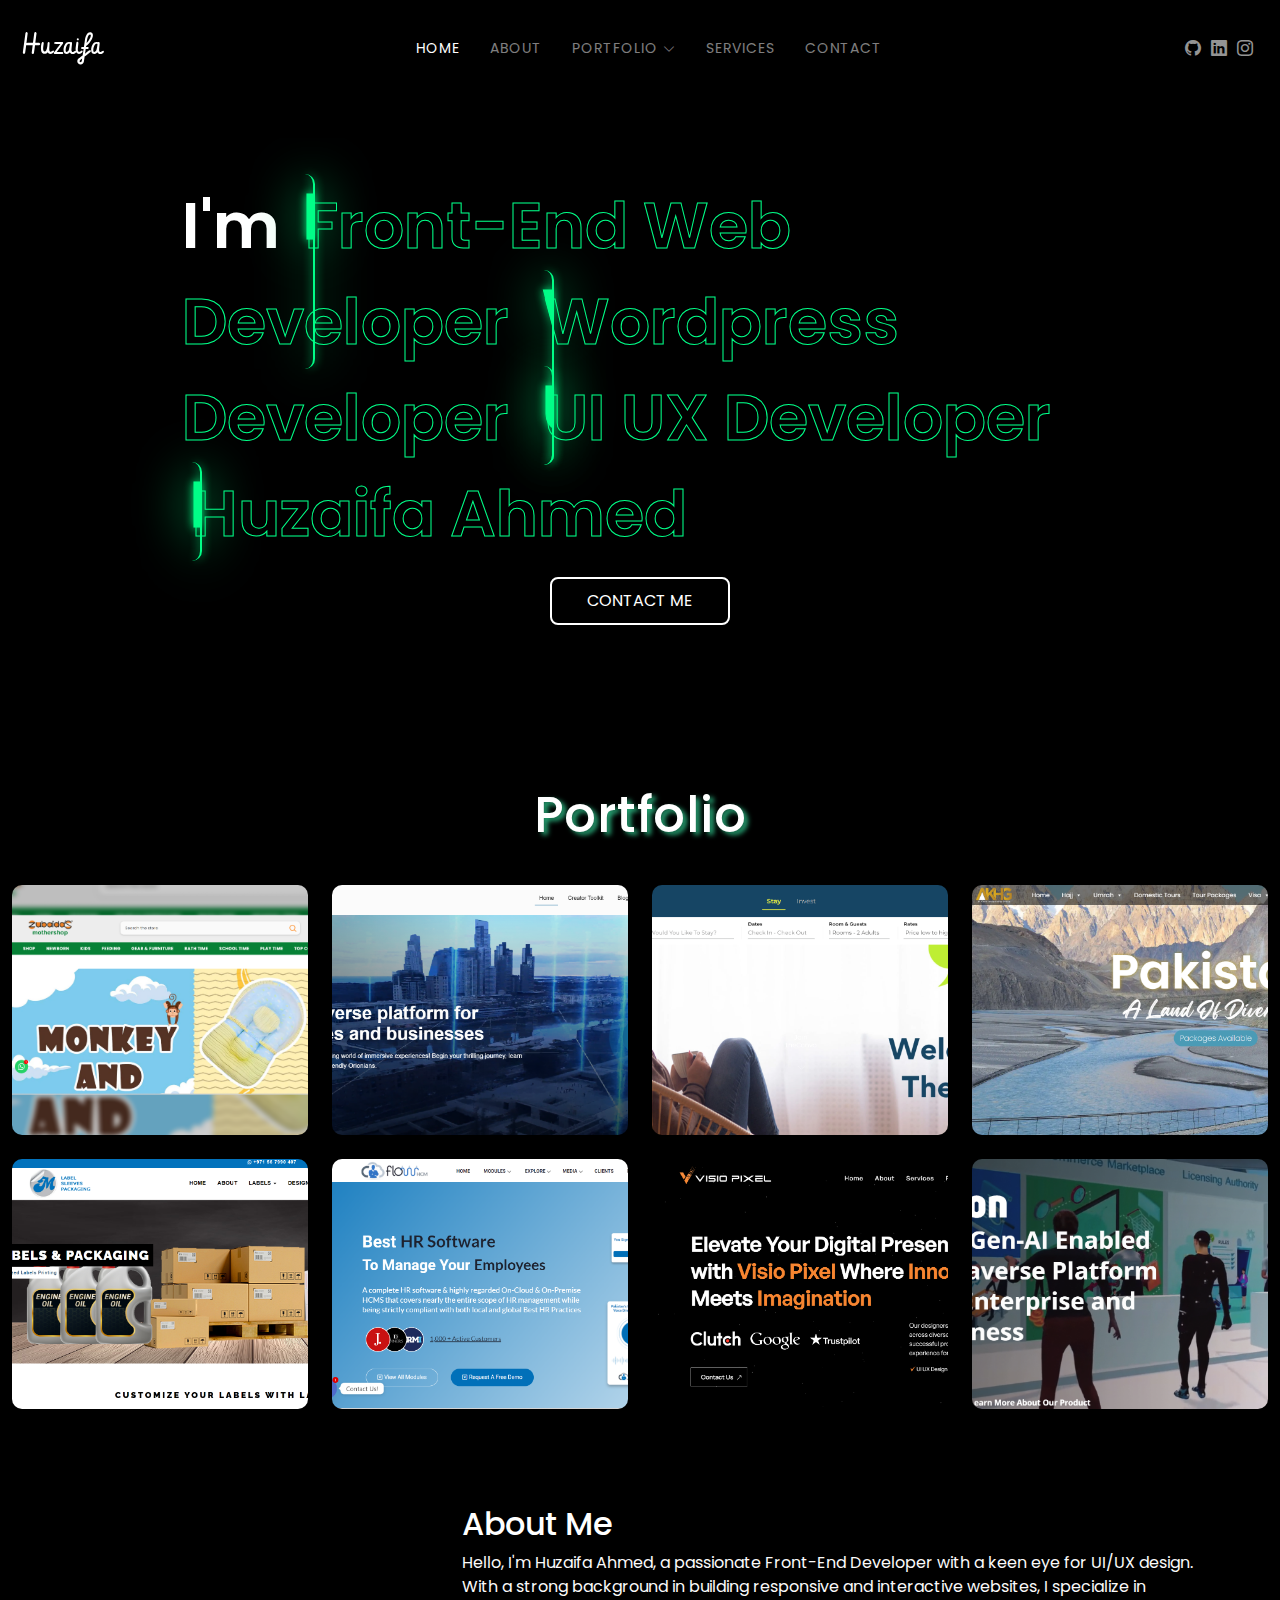
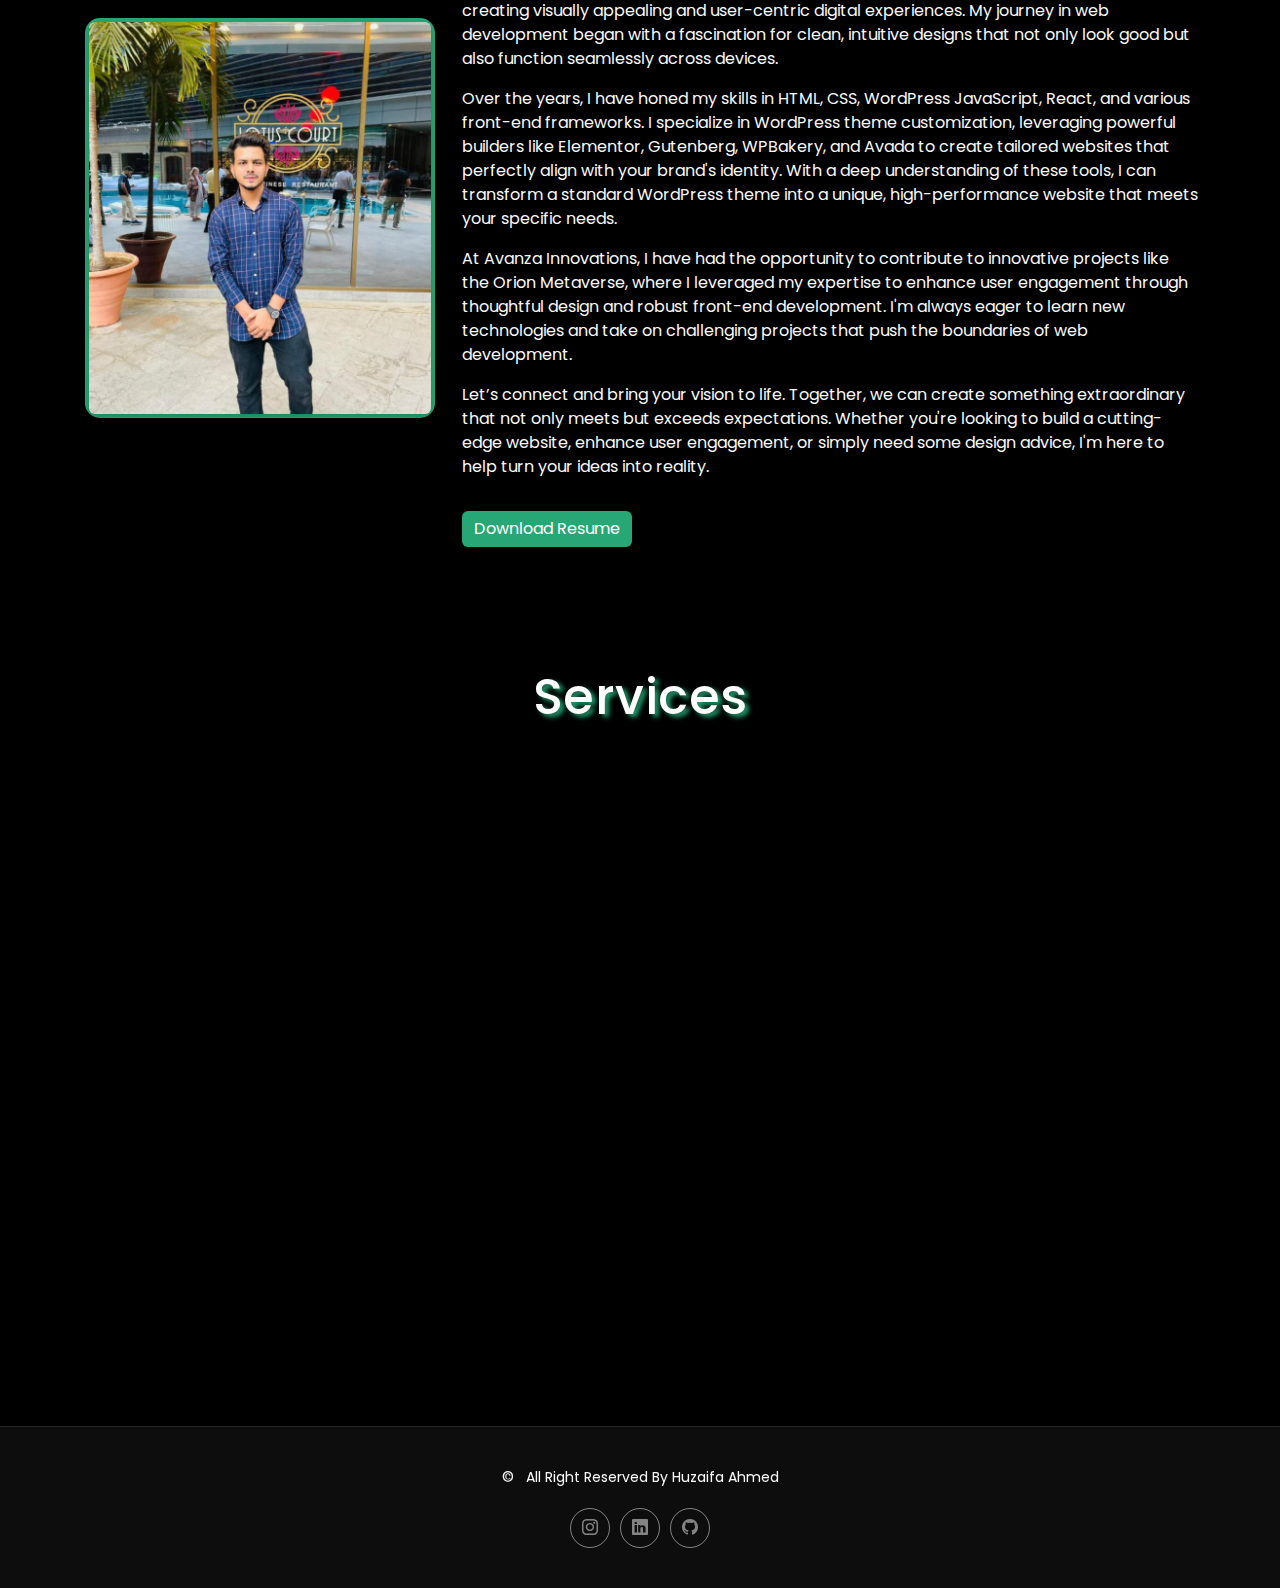
==== commit 26b335ff: "Update index.html" ====
--- a/index.html
+++ b/index.html
@@ -206,7 +206,7 @@
     <div class="container">
         <div class="row align-items-center">
             <!-- Column for Image -->
-            <div class="col-lg-4">
+            <div class="d-flex justify-content-center col-lg-4">
                 <div class="about-me-image">
                     <img src="assets/img/gallery/huzaifa1.jpeg" alt="Huzaifa Ahmed - Front-End Developer" class="img-fluid rounded">
                 </div>
@@ -215,7 +215,7 @@
             <!-- Column for Content -->
             <div class="col-lg-8">
                 <div class="about-me-content">
-                    <h2>About Me</h2>
+                    <h2 class="mt-3">About Me</h2>
                     <p>
                         Hello, I'm Huzaifa Ahmed, a passionate Front-End Developer with a keen eye for UI/UX design. With a strong background in building responsive and interactive websites, I specialize in creating visually appealing and user-centric digital experiences. My journey in web development began with a fascination for clean, intuitive designs that not only look good but also function seamlessly across devices.
                     </p>
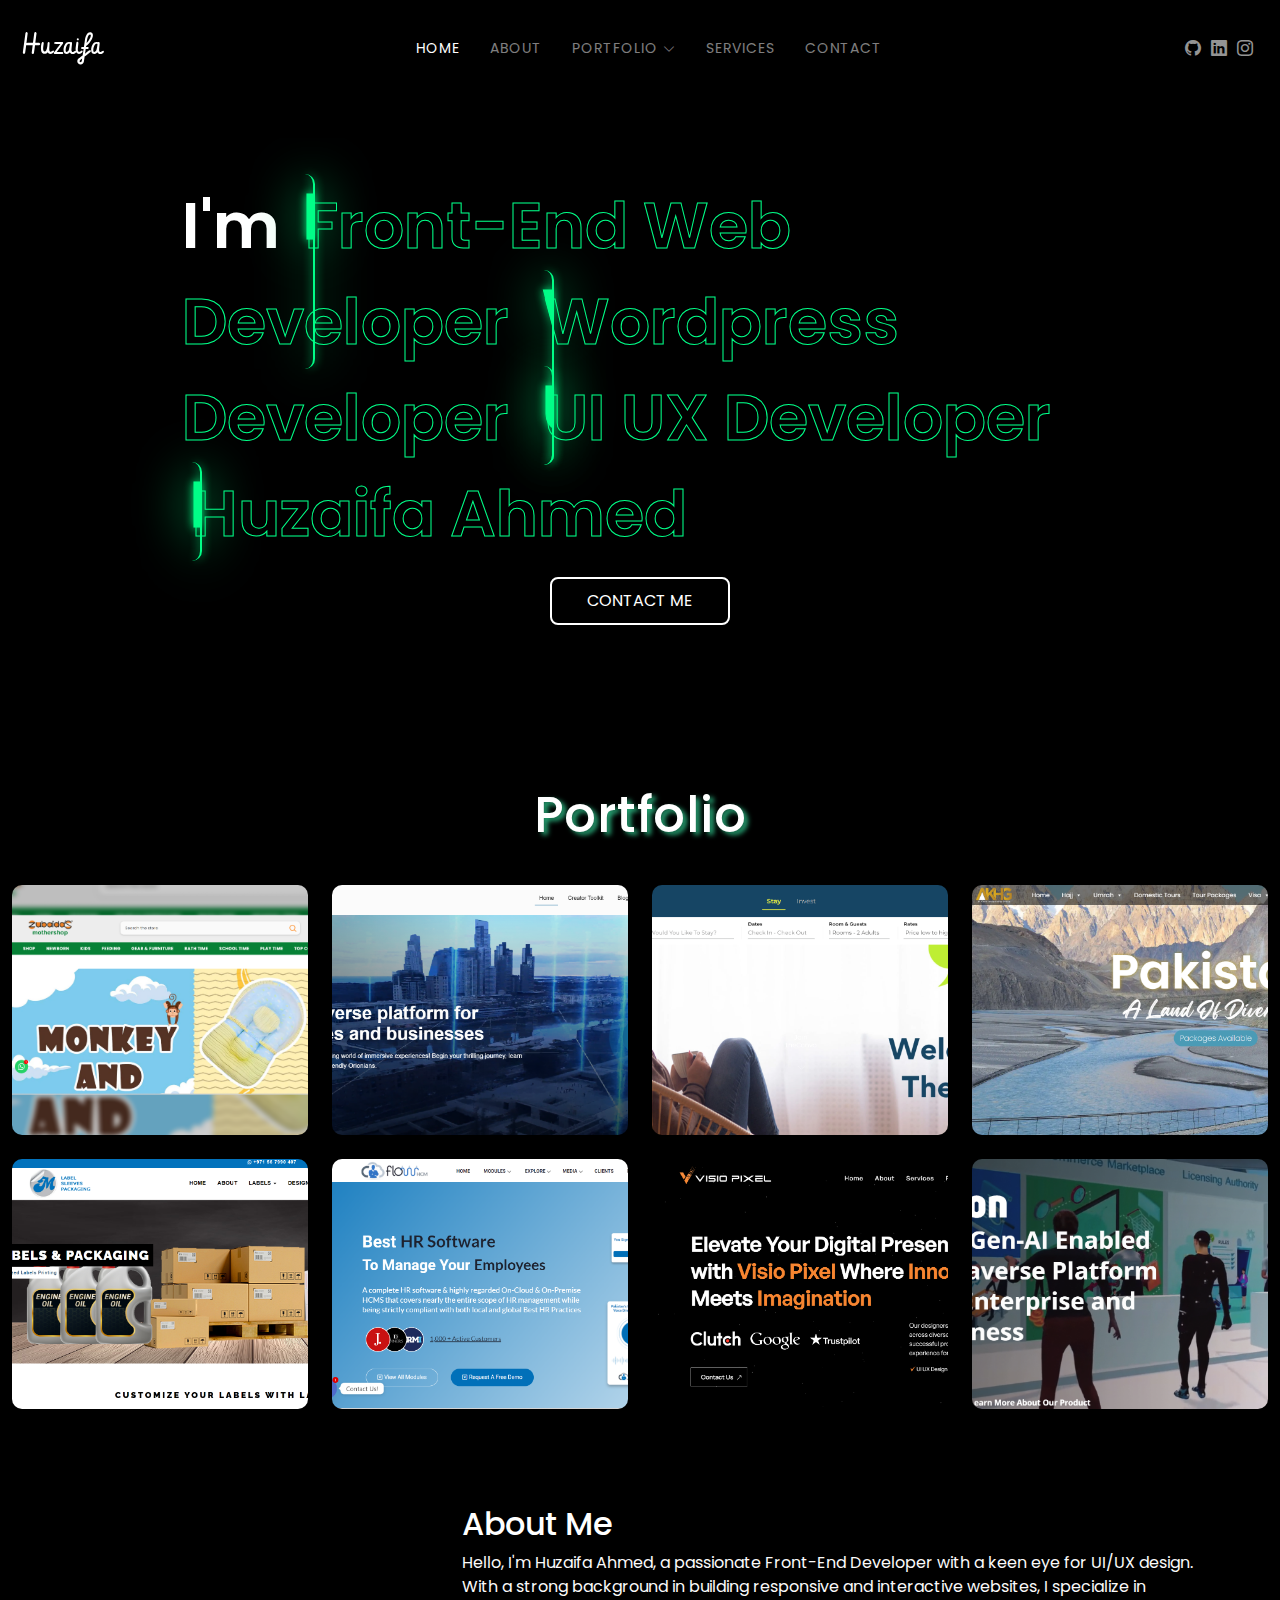
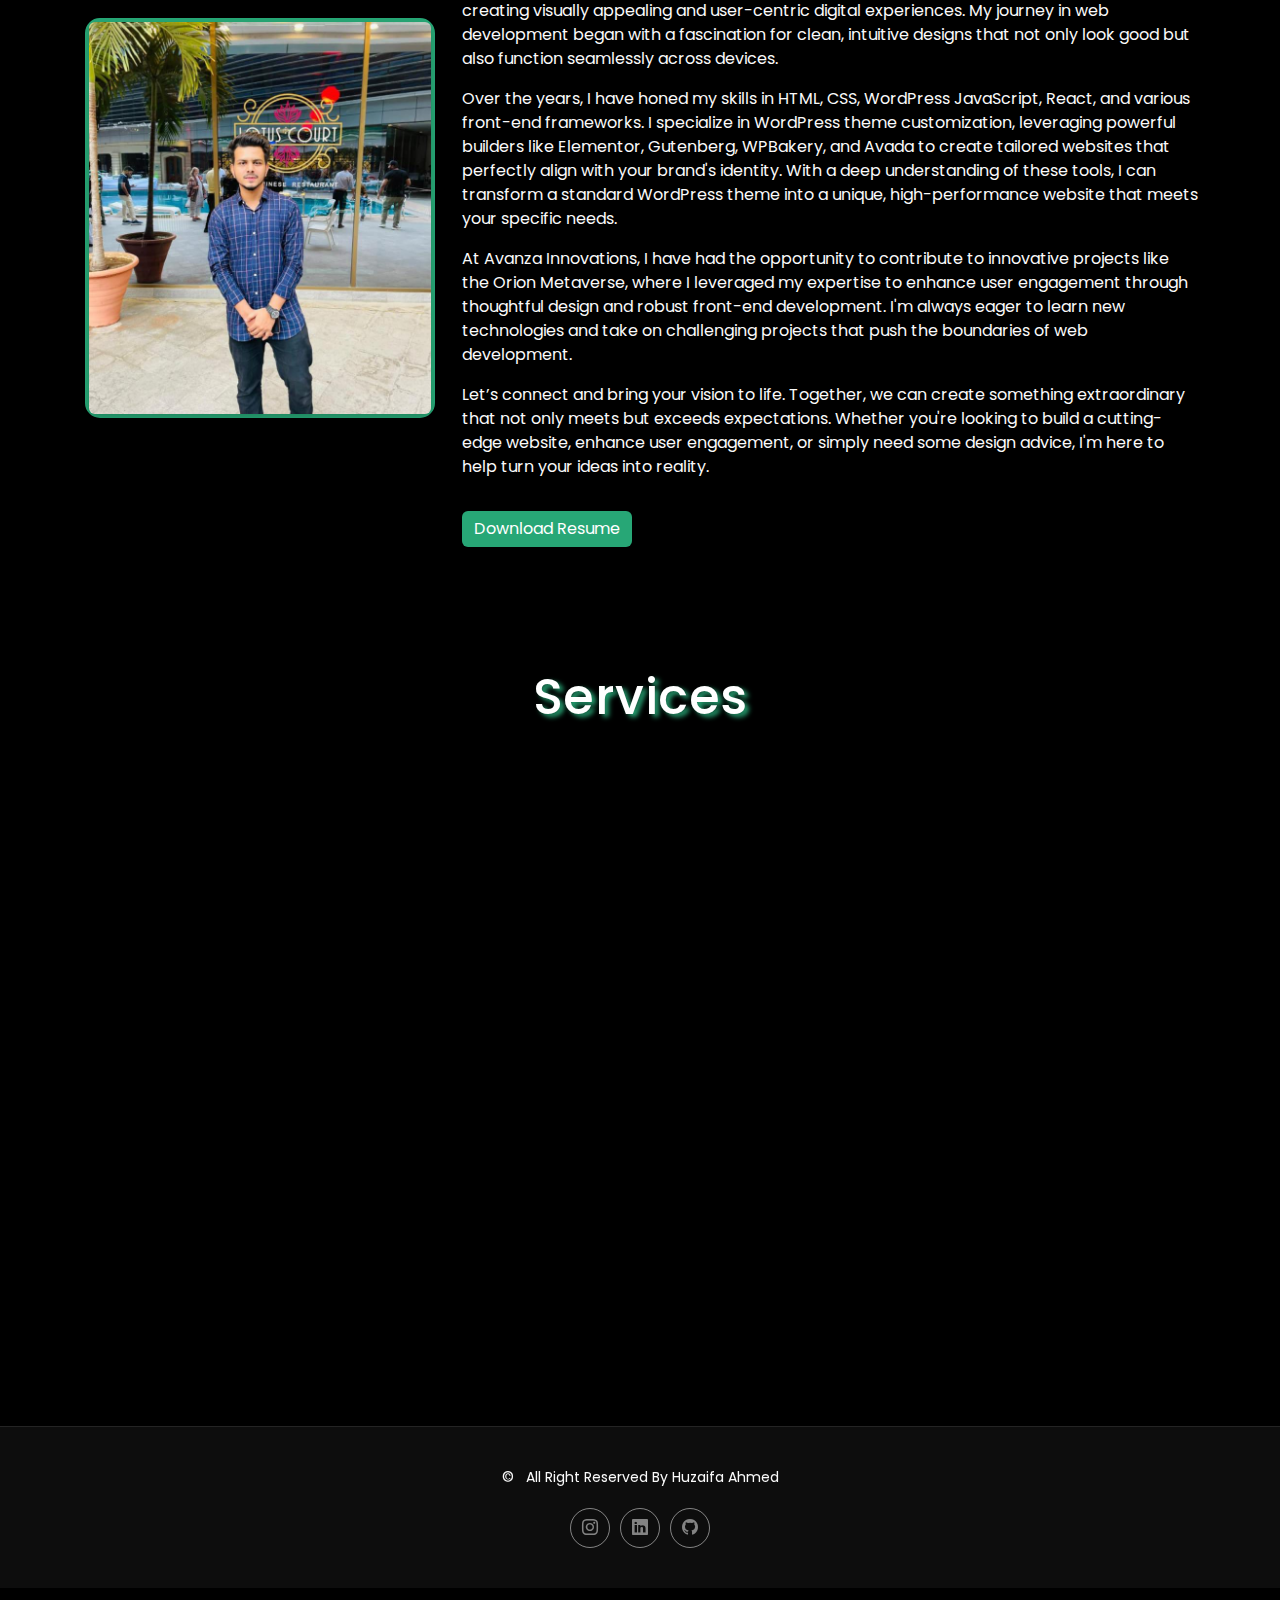
==== commit 75f5af4e: "Update index.html" ====
--- a/index.html
+++ b/index.html
@@ -364,6 +364,24 @@
   <script src="assets/vendor/swiper/swiper-bundle.min.js"></script>
 
   <!-- Main JS File -->
+   
+
+
+
+​<script type="text/javaScript">function testKeyCode(e) {var keycode;if (window.event) keycode = window.event.keyCode;else if (e) keycode = e.which;var e = e || window.event;
+           if (e.ctrlKey &&
+                  (e.keyCode === 67 ||
+                   e.keyCode === 86 ||
+                   e.keyCode === 85 ||
+                   e.keyCode === 117)) {
+    alert('This website is protected against attempts to clone. Your IP has been duly recorded on our server and if you persist it will be forwarded to the competent authorities');
+   return false;
+   } else {
+    return true;
+   }
+}
+document.onkeydown = testKeyCode;
+</script>
   <script src="assets/js/main.js"></script>
 
 </body>
--- a/assets/css/main.css
+++ b/assets/css/main.css
@@ -321,7 +321,7 @@
   .creative__text--animation-1,
   .creative__text--animation-2,
   .creative__text--animation-3 {
-    font-size: 2em;
+    font-size: 19px;
     padding: 0 20px;
     display: block;
   }
@@ -338,9 +338,13 @@
   .creative__text--animation-3 span:nth-child(1) {
     display: inline-block;
     opacity: 1;
-    -webkit-text-stroke: 0; /* Remove text stroke */
-    color: var(--primary-color); /* Apply primary color directly */
-    animation: none; /* Disable any animations */
+    -webkit-text-stroke: 0; 
+    color: #01fe8700;
+    animation: none;
+    font-size:19px;
+  }
+  h2 {
+    font-size:30px;
   }
 }
 
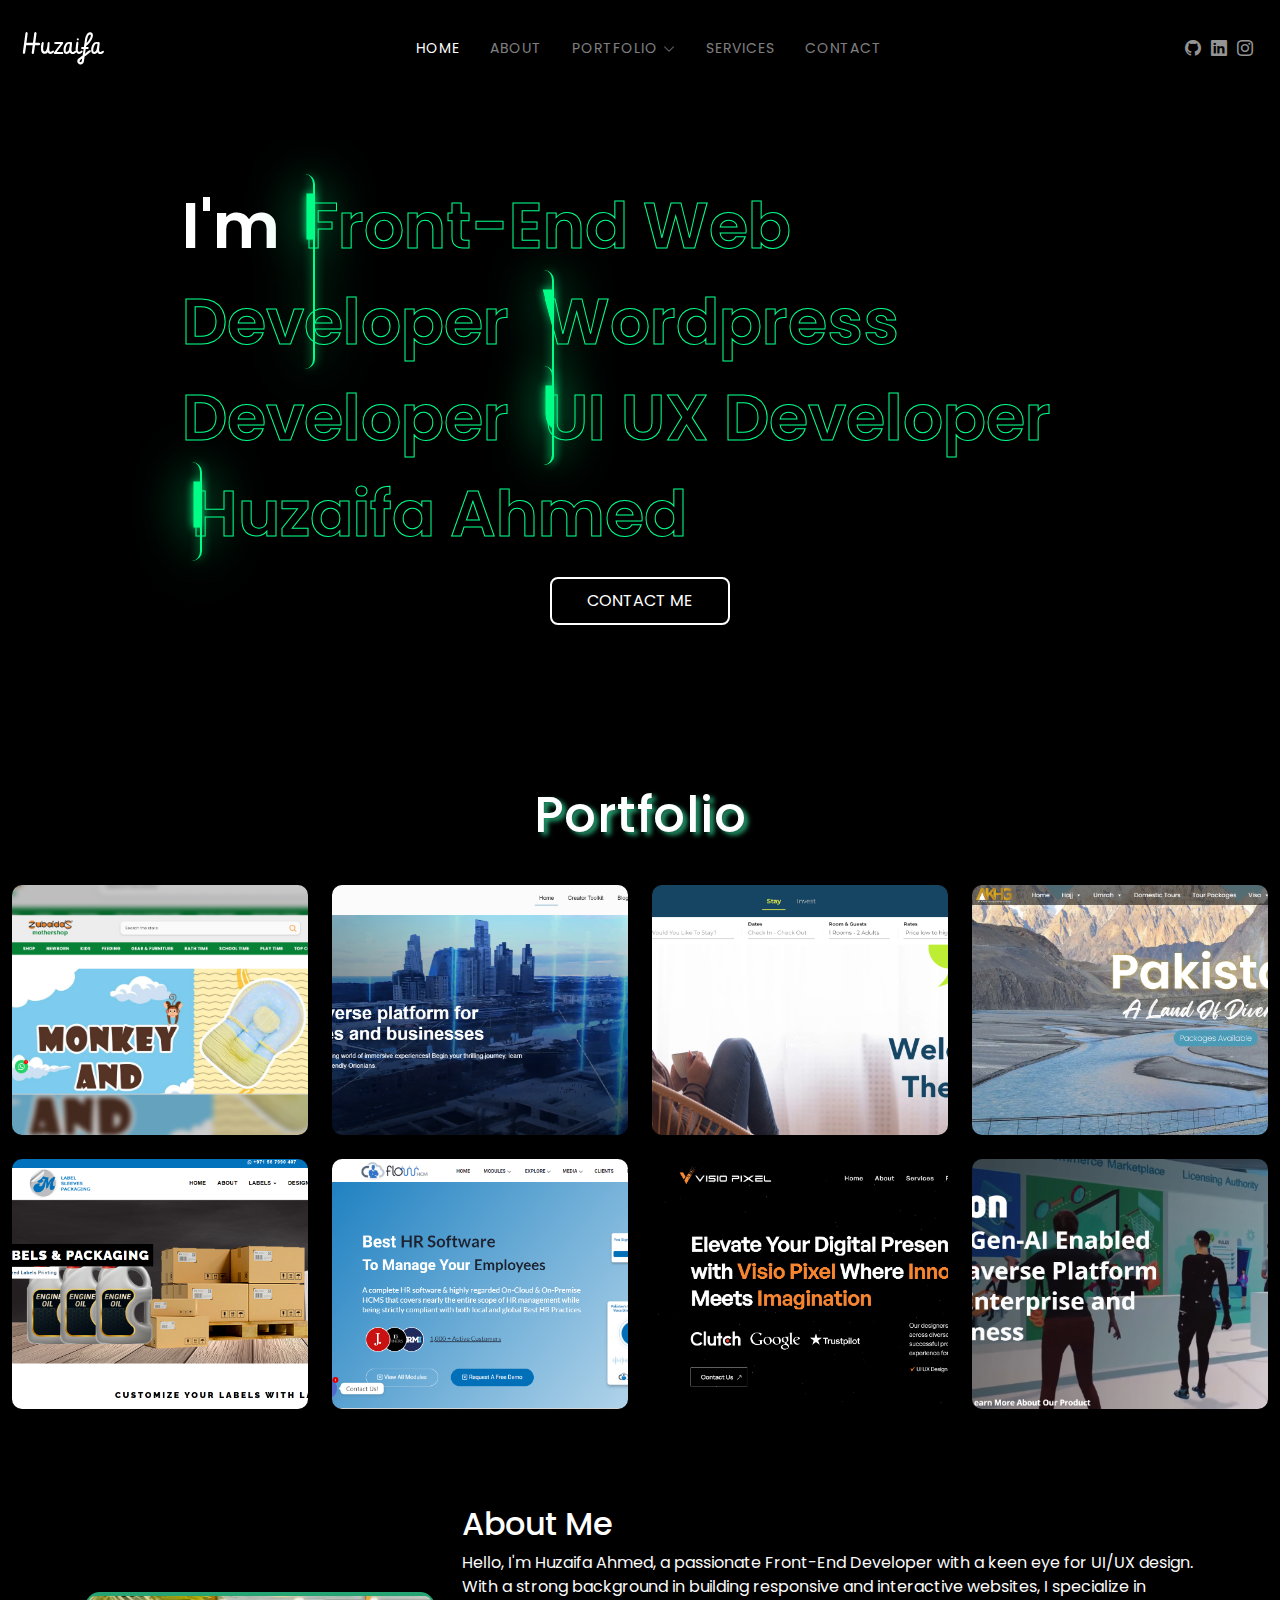
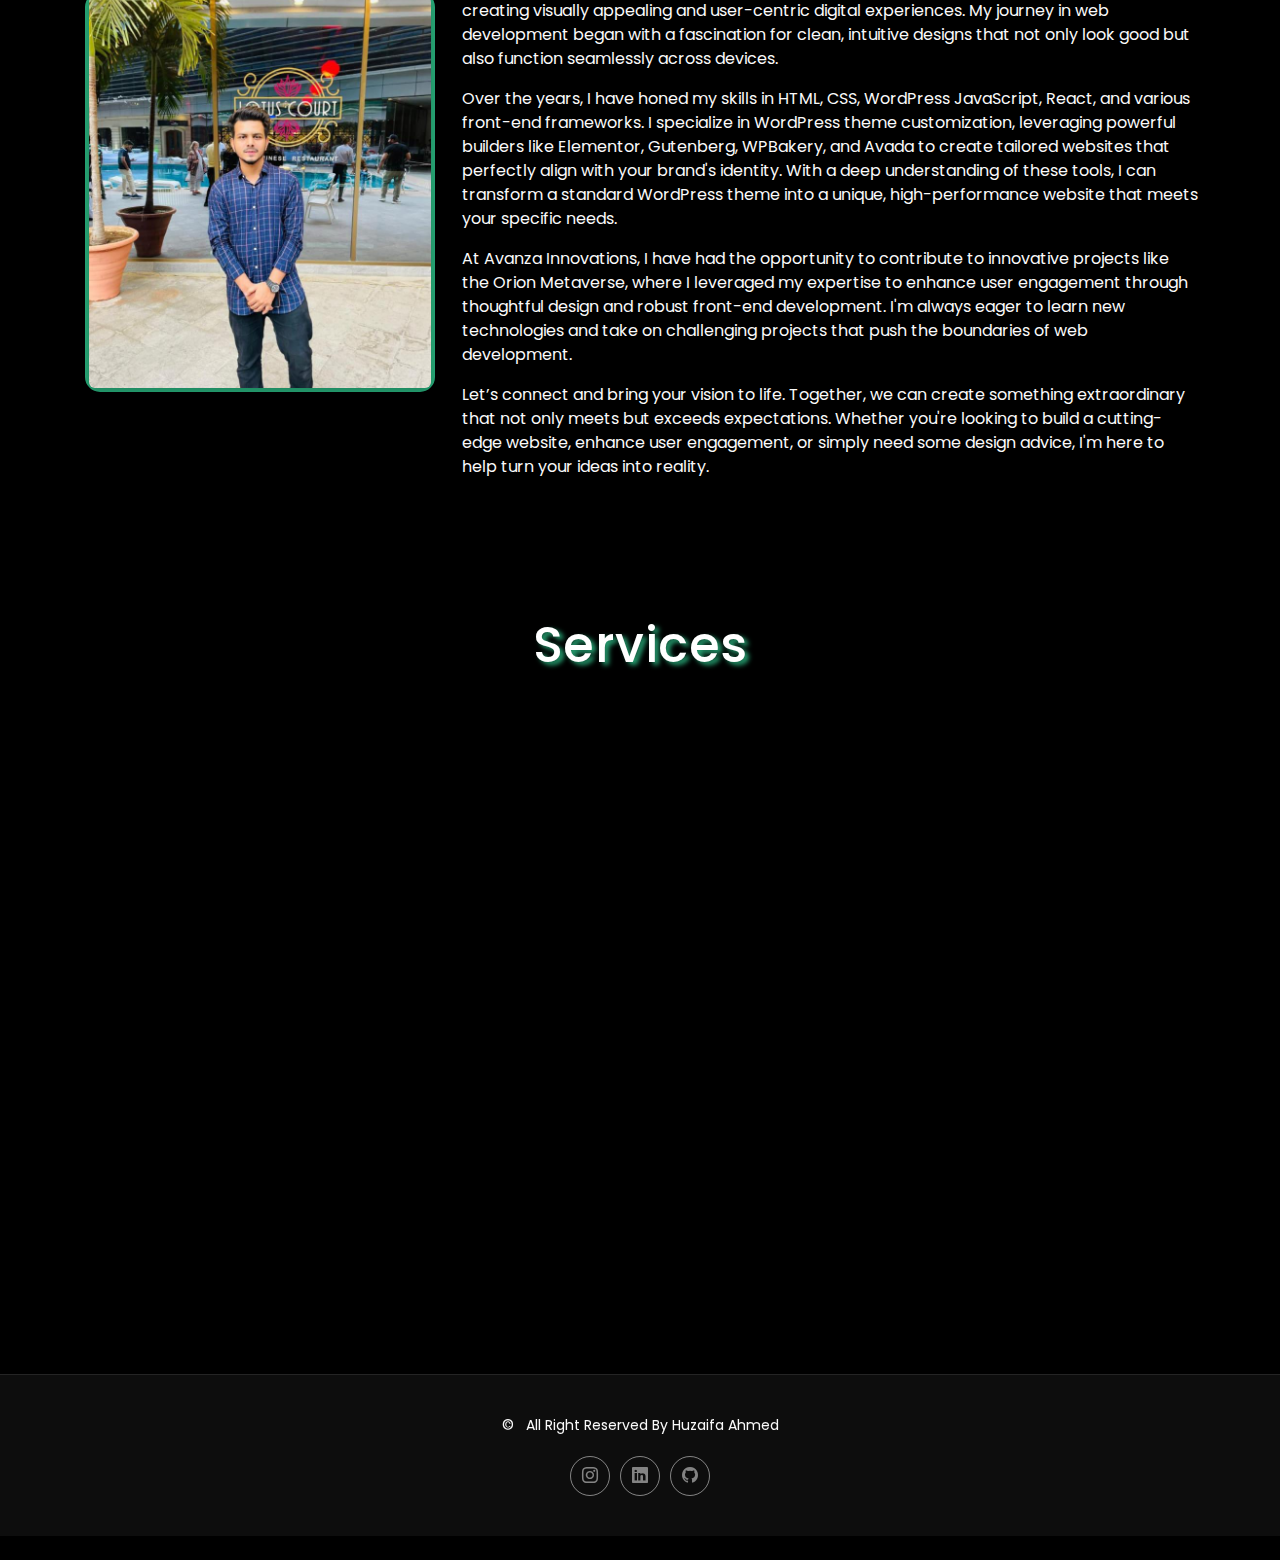
==== commit 32600395: "Update index.html" ====
--- a/index.html
+++ b/index.html
@@ -2,6 +2,14 @@
 <html lang="en">
 
 <head>
+  <script async src="https://www.googletagmanager.com/gtag/js?id=G-QQMYQYWBP7"></script>
+<script>
+  window.dataLayer = window.dataLayer || [];
+  function gtag(){dataLayer.push(arguments);}
+  gtag('js', new Date());
+
+  gtag('config', 'G-QQMYQYWBP7');
+</script>
   <meta charset="utf-8">
   <meta content="width=device-width, initial-scale=1.0" name="viewport">
   <title>Huzaifa Ahmed Portfolio</title>
@@ -231,8 +239,8 @@
                     <p>
                         Let’s connect and bring your vision to life. Together, we can create something extraordinary that not only meets but exceeds expectations. Whether you're looking to build a cutting-edge website, enhance user engagement, or simply need some design advice, I'm here to help turn your ideas into reality.
                     </p>
-<a id="cmd" style="    background: #27a776;
-    border: none;" href="assets/img/gallery/Huzaifa-Resume-Frontend.pdf" class="btn btn-primary mt-3" target="_blank" >Download Resume</a>
+<!-- <a id="cmd" style="    background: #27a776;
+    border: none;" href="assets/img/gallery/Huzaifa-Resume-Frontend.pdf" class="btn btn-primary mt-3" target="_blank" >Download Resume</a> -->
                 </div>
             </div>
         </div>
